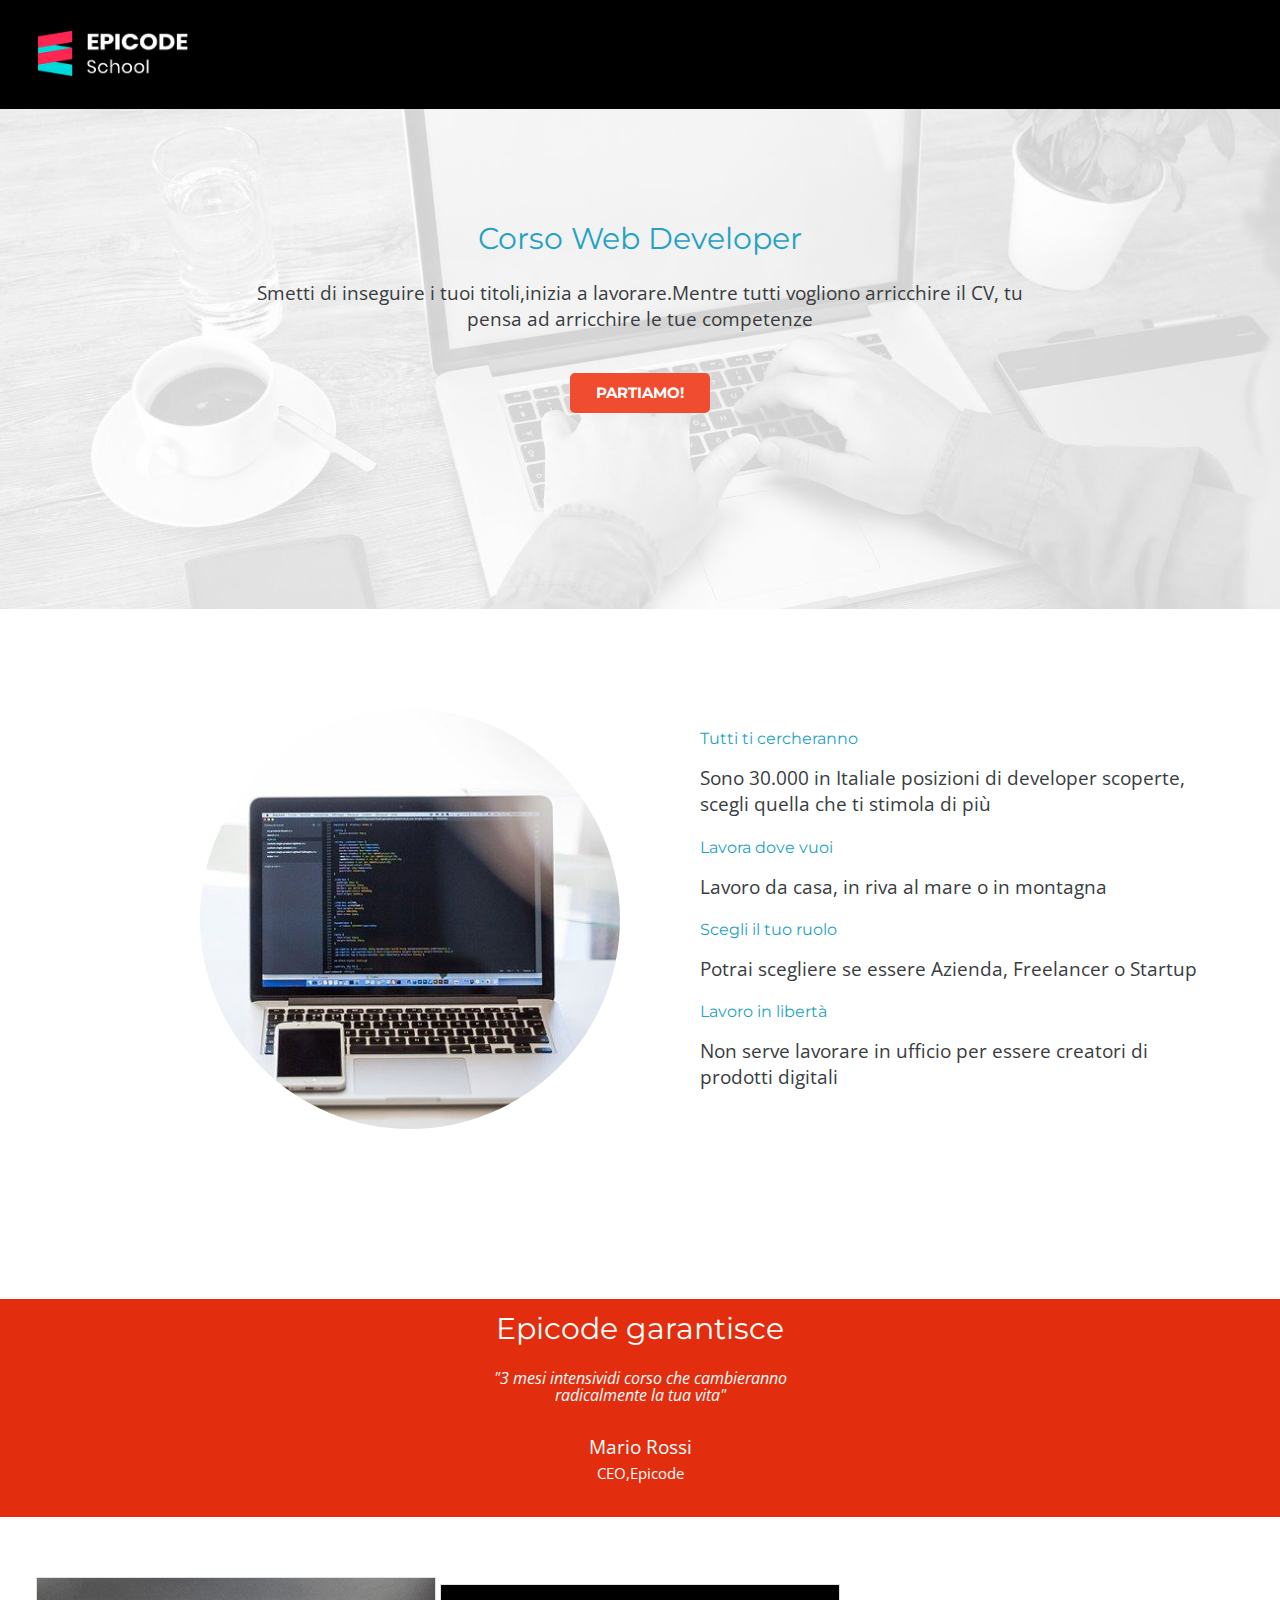
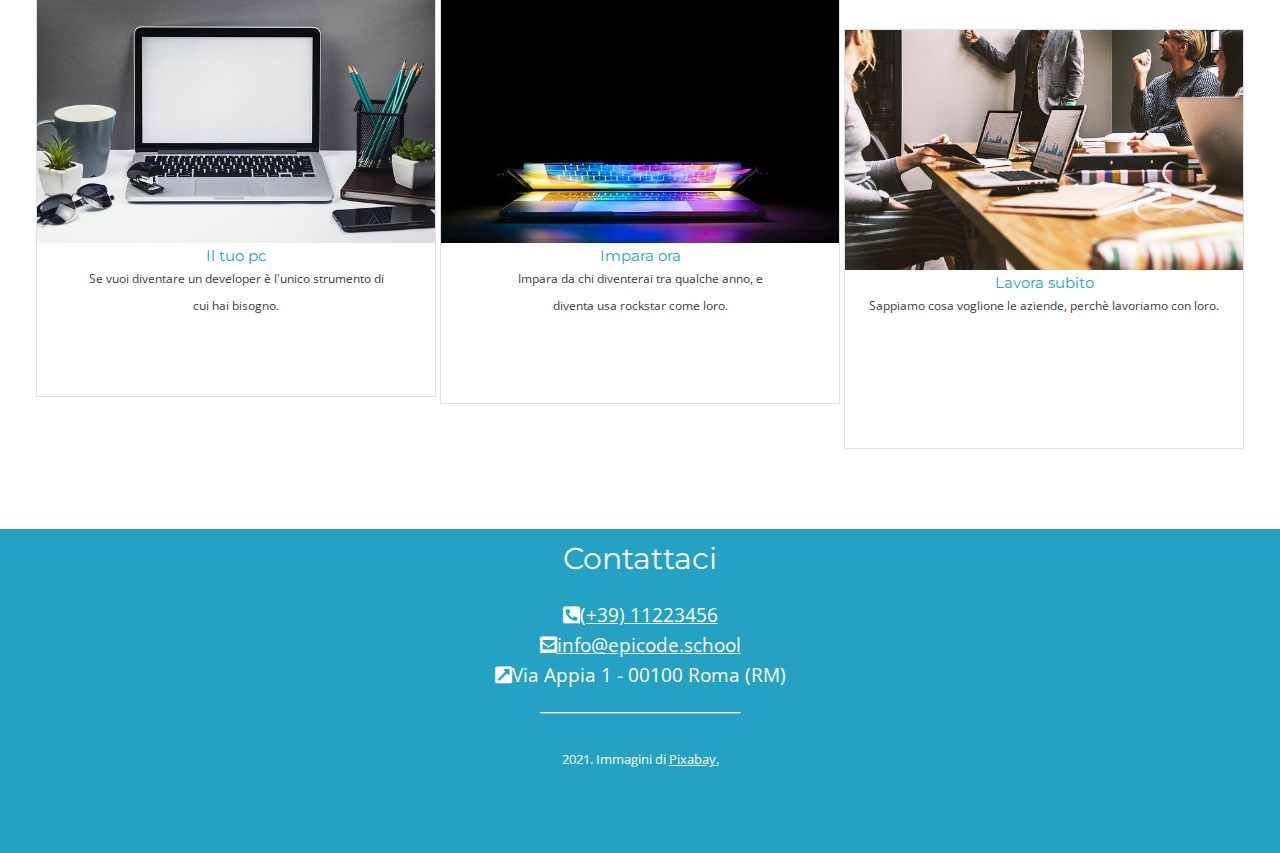
==== index-desktop.html @ d6990ba1 "fine progetto sett.1" ====
<!DOCTYPE html>
<html lang="en">
<head>
    <meta charset="UTF-8">
    <meta http-equiv="X-UA-Compatible" content="IE=edge">
    <meta name="viewport" content="width=device-width, initial-scale=1.0">
    <meta name="description" content="Descrizione">

    <link rel="stylesheet" href="css/reset.css">

    <link rel="stylesheet" href="css/font-awesome.css">

    <link rel="stylesheet" href="style-desktop.css">

    <!-- font -->
    <link rel="preconnect" href="https://fonts.googleapis.com" rel="preconnect" href="https://fonts.gstatic.com" crossorigin> 
    <link href="https://fonts.googleapis.com/css2?family=Open+Sans:ital,wght@0,300;0,400;0,600;0,700;1,400&display=swap" rel="stylesheet"> 
    

    <link rel="preconnect" href="https://fonts.googleapis.com"> 
    <link rel="preconnect" href="https://fonts.gstatic.com" crossorigin> 
    <link href="https://fonts.googleapis.com/css2?family=Montserrat:wght@700&display=swap" rel="stylesheet">


    <title>Corso Web Developer - Epicode school</title>
    

</head>
<body>
    <!-- HEADER -->
    <header>
        <div id="barra-logo">
            <img src="images/logo.png" alt="">
        </div>
        
        <section id="testa">
            <div id="introduzione">
                <h1>Corso Web Developer</h1>
                <p>Smetti di inseguire i tuoi titoli,inizia a lavorare.Mentre tutti vogliono arricchire il CV, tu<br> pensa ad arricchire le tue competenze</p>
            </div>

            <div id="contenitore-button">
                <input type="button" class="button" value="Partiamo!">
                <a href="html/Partiamo.html"></a>
                </input>
            </div>
        </section>
    </header>

    <!-- MAIN -->
    <main>
        <!--IMG CON DIV CERCHIO-->
        <div id="contenitore-cerchio">
        </div>
        <section class="tutti">
            <div class="didascalia">
                <h2>Tutti ti cercheranno</h2>
                <p>Sono 30.000 in Italiale posizioni di developer scoperte,<br> scegli quella che ti stimola di più</p>
            </div>
            <div class="didascalia">
                <h2>Lavora dove vuoi</h2>
                <p>Lavoro da casa, in riva al mare o in montagna</p>
            </div>
            <div class="didascalia">
                <h2>Scegli il tuo ruolo</h2>
                <p>Potrai scegliere se essere Azienda, Freelancer o Startup</p>
            </div>
            <div class="didascalia">
                <h2>Lavoro in libertà</h2>
                <p>Non serve lavorare in ufficio per essere creatori di<br> prodotti digitali</p>
            </div>
        </section>

    </main>

    <!-- SEZIONE ROSSA -->
    <section id="sezione-rossa">
        <h1 id="Epicode-garantisce">Epicode garantisce</h1>
        <cite>"3 mesi intensividi corso che cambieranno <br>radicalmente la tua vita"</cite>
        <p id="bianco1">Mario Rossi</p>
        <p id="bianco2">CEO,Epicode</p>
    </section>
    <!-- SEZIONE CON VARI LINK -->

    <article>
        <div class="articoli">
            <img src="images/foto1.jpg" alt="">
            <a href="html/IlTuoPc.html">Il tuo pc</a>
            <p class="font">Se vuoi diventare un developer è l'unico strumento di <br>cui hai bisogno.</p>
        </div>
        <div class="articoli">
            <img src="images/foto2.jpg" alt="">
            <a href="html/articoli.html">Impara ora</a>
            <p class="font">Impara da chi diventerai tra qualche anno, e<br>diventa usa rockstar come loro.</p>
        </div>
        <div class="articoli">
            <img src="images/foto3.jpg" alt="">
            <a href="html/LavoraSubito.html">Lavora subito</a>
            <p class="font">Sappiamo cosa voglione le aziende, perchè lavoriamo con loro.</p>
        </div>

    </article>
<!-- footer -->
    <footer>
        <h1>Contattaci</h1>

        <a href="tel"><i class="fas fa-phone-square-alt"></i>(+39) 11223456</a>
        <a href="mail"><i class="fas fa-envelope-square"></i>info@epicode.school</a>
        <address><i class="fas fa-external-link-square-alt"></i>Via Appia 1 - 00100 Roma (RM)</address>
        <p id="linea">_________________________
        </p>
        <p id="last">2021. Immagini di <a href="html/Pixabay.html">Pixabay.</a></p>

    </footer>

    
</body>
</html>
---- style-desktop.css ----
/* IMPOSTAZIONI GENERALI */


*{
   box-sizing: border-box;
    /* max-width: 450px; per vederlo responsive e al centro basta toglierlo  */
}
 
h1,h2,h3,h4,h5{
    color: #25a2c3;
    font-family: 'Montserrat', sans-serif;
    line-height: 1.3rem;
}
 
h1{
    font-size: 30px;
    padding-top: 20px;
    margin-bottom: 30px ;
}
 
h2{
    margin-bottom: 15px;
}
 
 
p{  
    font-size: 1.2rem;
    color: #393d41;
    /* font-weight: bold; */
    font-family: 'Open Sans', sans-serif;
    line-height: 1.65rem;
}

/* button partiamo */
#contenitore-button{
    text-align: center;
    margin-top:40px;
    
}

.button{
    border: 0px;
    width: 140px;
    height: 40px;
    font-size: 15px;
    margin-bottom:40px;
    font-weight: bold;
    text-decoration: none;
    text-transform: uppercase;
    border-radius: 5px;
    color: white;
    background-color: #f04c2f ;
    font-family:'Montserrat', sans-serif;
}

/* header */

#barra-logo{
    background-color: black;
}

div#barra-logo>img{
    width: 150px;
    margin: 30px 0px;
    margin-left: 3%;
}

#introduzione{
    padding-top: 100px;
    text-align: center;
    background-image: url(css/images/foto1.jpg);
    
}
#testa{
    background-image: url(images/banner.jpg);
    background-size: cover;
    background-position: center center;
    background-repeat: no-repeat;
    height: 500px;
} 

main{
    margin-top: 20px;
    margin-bottom: 70px;
    height: 600px;
}
/* .lista-didascalia{
    display: inline;
} */

.didascalia{
    margin-top: 20px;
}
.tutti{
    padding-top: 80px ;
}
/* img a cerchio */
#contenitore-cerchio{
    width: 420px;
    height: 420px;
    border-radius: 50%;
    background-image: url(images/notebook.jpg);
    background-size: contain;
    background-repeat: no-repeat;
    float: left;
    margin-top: 80px;
    margin-right: 80px;
    margin-left: 200px;

} 

/* sezione rossa */
#sezione-rossa{
    background-color: #e22d0e;
    text-align: center;
    color: white;
    margin-bottom: 60px;
}

#Epicode-garantisce{
    color: white;
}
cite{
    font-style: italic;
    font-family: 'Open Sans', sans-serif;
}
#bianco1{
    color: white;
    margin-top: 30px;
}
#bianco2{
    color: white;
    font-size: 15px;
    padding-bottom: 30px;
}

/* ARTICLE*/
article{
    text-align: center ;

}

.articoli{
    border: 1px solid #dee1e3 ;
    text-align: center;
    max-width: 400px;
    width: 400px;
    height: 420px;
    max-height: 420px;
    display: inline-block;
    
}

div.articoli>img{
    width: 100%;
    object-fit: cover;
}

div.articoli>a{
    color: #25a2c3;
    font-size: 15px;
    text-decoration: none;
    line-height: 20px;
    font-family: 'Montserrat', sans-serif;
}
.font{
    font-size: 12px;
}

/* FOOTER */

footer{
    background-color: #25a2c3;
    text-align: center;
    margin-top: 80px;
    padding-bottom: 80px;
}
footer>h1{
    color: white;
}
footer>a{
    color: white;
    display: block;
    font-family: 'Open Sans', sans-serif;
    line-height: 30px;
    font-size: 1.2rem;
}

footer>address{
    color: white;
    line-height: 30px;
    font-size: 1.2rem;
    font-family: 'Open Sans', sans-serif;
    color: white;
}
 
footer>p{
    color: white;
}


#linea{
    margin-bottom: 30px;
}

#last{
    font-size: 0.8rem;
}
#last>a{color: white;
}
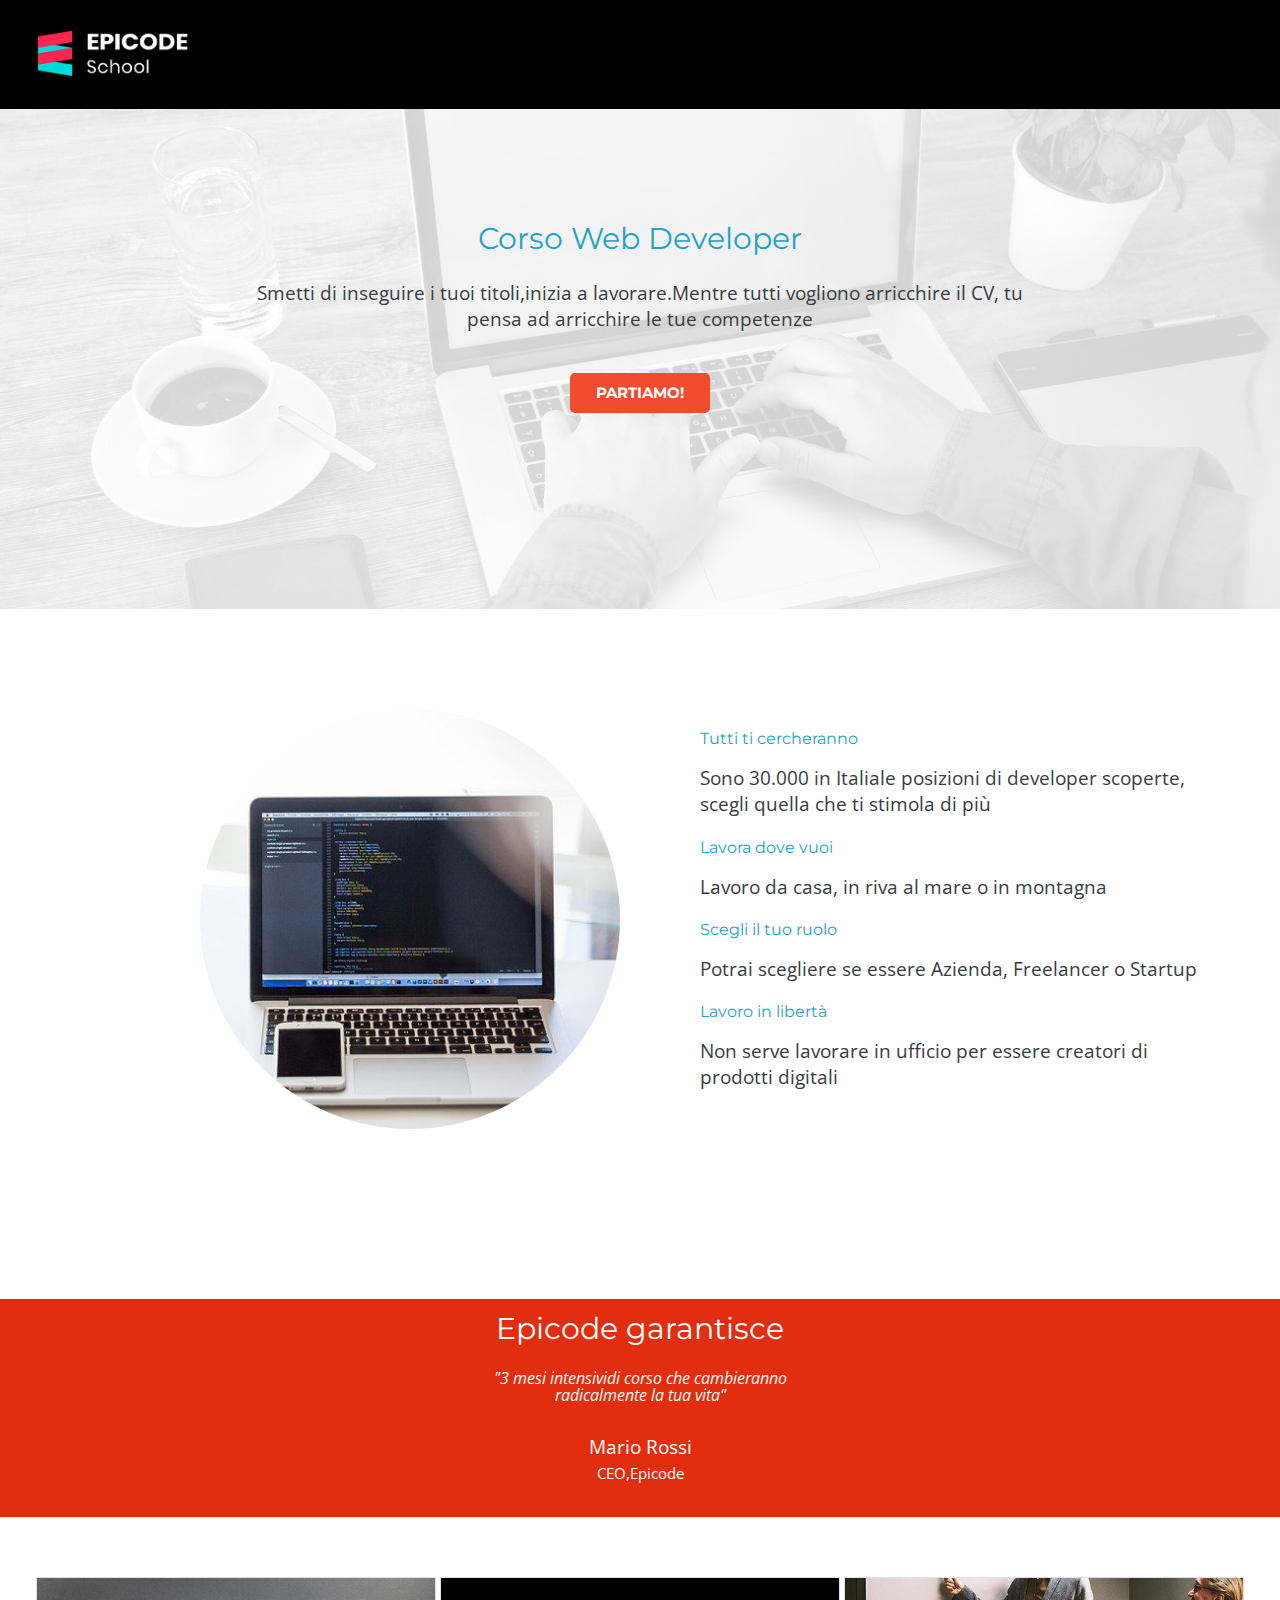
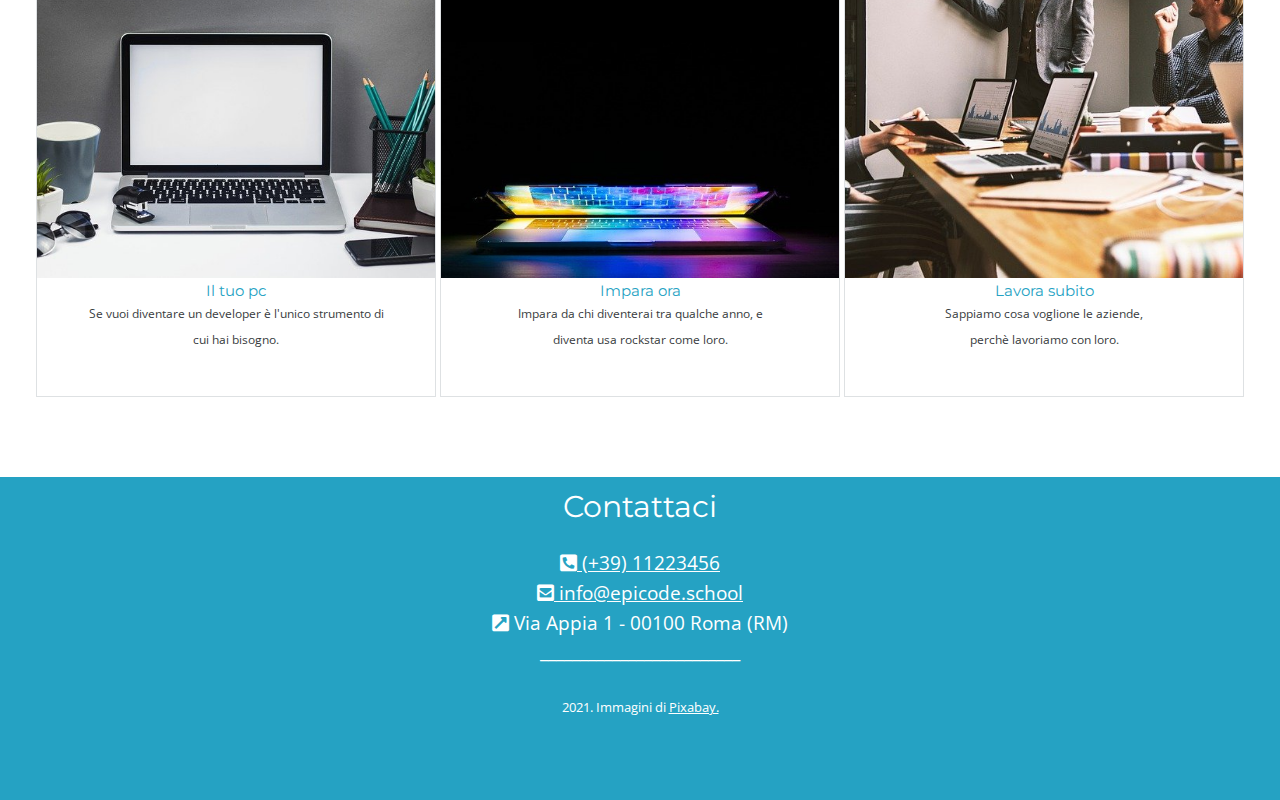
==== commit 489ed155: "fine progetto sett.1" ====
--- a/index-desktop.html
+++ b/index-desktop.html
@@ -84,19 +84,19 @@
 
     <article>
         <div class="articoli">
-            <img src="images/foto1.jpg" alt="">
+            <img class="imgart" src="images/foto1.jpg" alt="">
             <a href="html/IlTuoPc.html">Il tuo pc</a>
             <p class="font">Se vuoi diventare un developer è l'unico strumento di <br>cui hai bisogno.</p>
         </div>
         <div class="articoli">
-            <img src="images/foto2.jpg" alt="">
+            <img class="imgart" src="images/foto2.jpg" alt="">
             <a href="html/articoli.html">Impara ora</a>
             <p class="font">Impara da chi diventerai tra qualche anno, e<br>diventa usa rockstar come loro.</p>
         </div>
         <div class="articoli">
-            <img src="images/foto3.jpg" alt="">
+            <img class="imgart" src="images/foto3.jpg" alt="">
             <a href="html/LavoraSubito.html">Lavora subito</a>
-            <p class="font">Sappiamo cosa voglione le aziende, perchè lavoriamo con loro.</p>
+            <p class="font">Sappiamo cosa voglione le aziende, <br>perchè lavoriamo con loro.</p>
         </div>
 
     </article>
@@ -104,9 +104,9 @@
     <footer>
         <h1>Contattaci</h1>
 
-        <a href="tel"><i class="fas fa-phone-square-alt"></i>(+39) 11223456</a>
-        <a href="mail"><i class="fas fa-envelope-square"></i>info@epicode.school</a>
-        <address><i class="fas fa-external-link-square-alt"></i>Via Appia 1 - 00100 Roma (RM)</address>
+        <a href="tel"><i class="fas fa-phone-square-alt"></i> (+39) 11223456</a>
+        <a href="mail"><i class="fas fa-envelope-square"></i> info@epicode.school</a>
+        <address><i class="fas fa-external-link-square-alt"></i> Via Appia 1 - 00100 Roma (RM)</address>
         <p id="linea">_________________________
         </p>
         <p id="last">2021. Immagini di <a href="html/Pixabay.html">Pixabay.</a></p>
--- a/style-desktop.css
+++ b/style-desktop.css
@@ -163,6 +163,10 @@
     line-height: 20px;
     font-family: 'Montserrat', sans-serif;
 }
+.imgart{
+    width: 300px;
+    height: 300px;
+}
 .font{
     font-size: 12px;
 }
